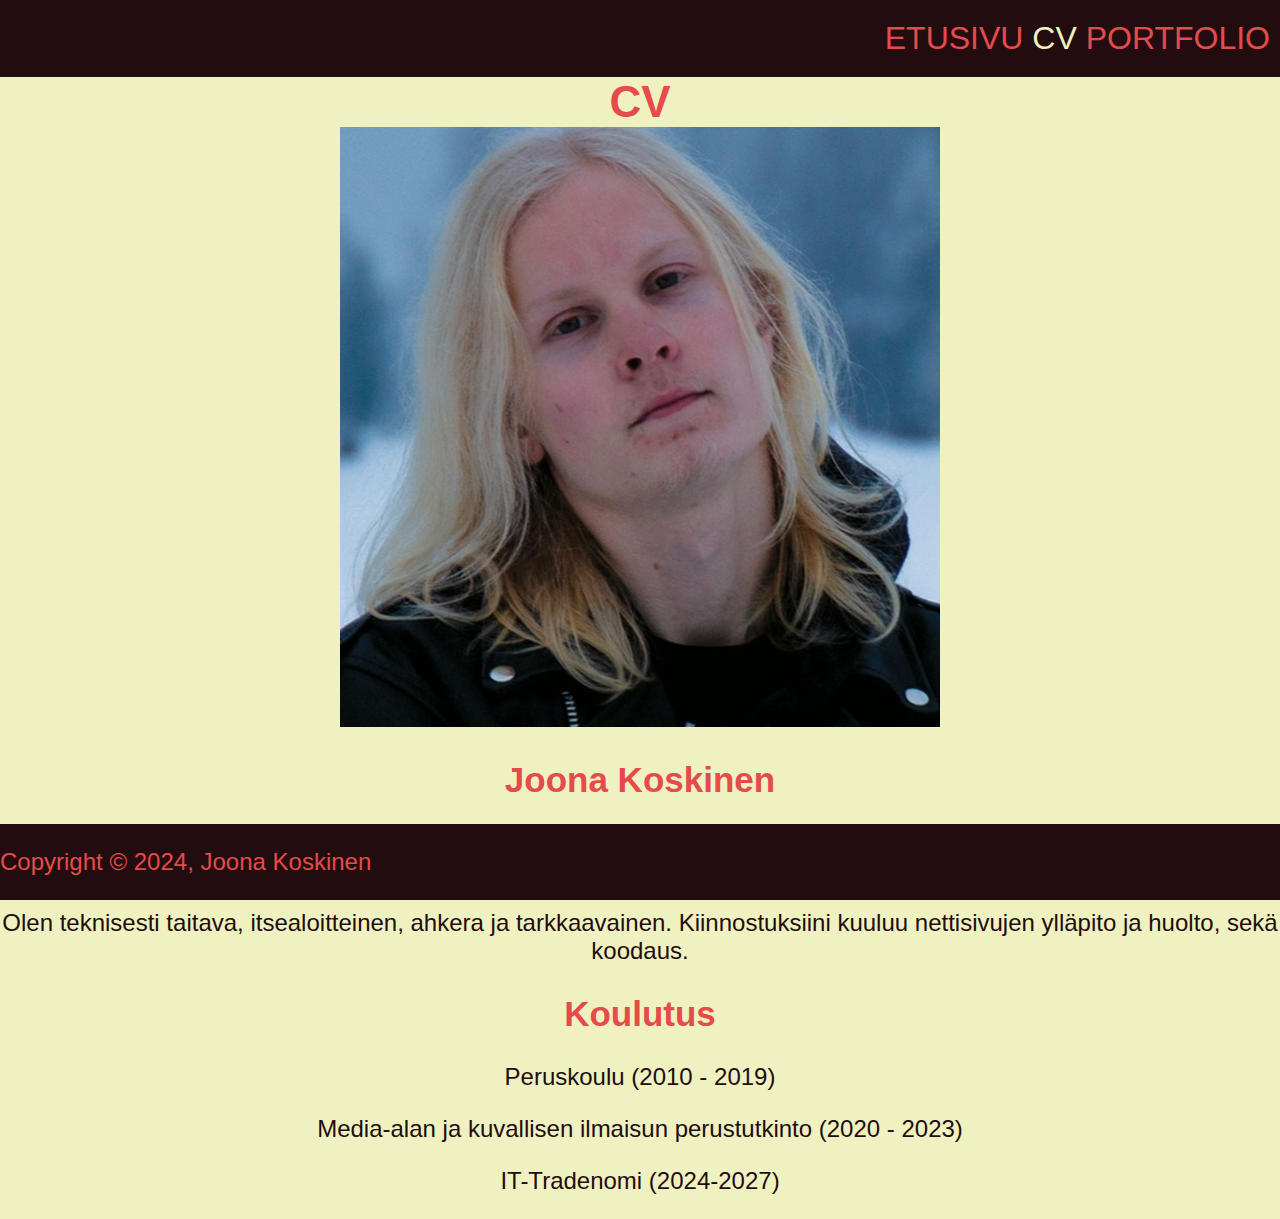
==== cv.html @ 447eb789 "tx" ====
<!DOCTYPE html>
<html lang="en">
<head>
    <meta charset="UTF-8">
    <meta name="viewport" content="width=device-width, initial-scale=1.0">
    <title>CV</title>
    <link rel="stylesheet" href="tyyli.css">
</head>
<body>
    <header>
        <nav>

            <a href="index.html">ETUSIVU</a>
            <a href="cv.html" id="valittu">CV</a>
            <a href="portfolio.html">PORTFOLIO</a>
        </nav>
    </header>
    <h1>CV</h1>
    <section class="cvsisalto" id="sisalto">
        <div>
            <img id="joona" src="kuvat/joona_naama.jpg" alt="joona lähikuva">
        </div>        
        <div>
            <h2>Joona Koskinen</h2>
            <p>Olen media-alalla opiskellut ja IT-tradenomiksi opiskeleva nuori 
                    mies jolla on paljon 
                    innokkuutta työntekoon ja uuden 
                    oppimiseen.</p> 
            <p>Olen teknisesti 
                    taitava, itsealoitteinen, ahkera ja 
                    tarkkaavainen. Kiinnostuksiini 
                    kuuluu nettisivujen ylläpito ja 
                    huolto, sekä koodaus. </p>
            <h2>Koulutus</h2>
            <p>Peruskoulu (2010 - 2019)</p>
            <p>Media-alan ja kuvallisen ilmaisun 
                perustutkinto (2020 - 2023)
                </p>
            <p>IT-Tradenomi (2024-2027)</p>
        </div>
    </section>
    <footer>
        <div>
            <p>Copyright &copy; 2024, Joona Koskinen</p>
        </div>
        
    </footer>
</body>
</html>
---- tyyli.css ----
body{
    color: #230C0F;
    background-color: #EFF2C0;
    margin: 0;
}
h1{
    font-family: "Arial Black", "Arial Bold", sans-serif;font-size: 44px;
    text-align: center;
    color:#E54B4B;
    margin: 0;

}
h2{
    font-family: "Arial Black", "Arial Bold", sans-serif;font-size: 35px;
    text-align: center;
    color:#E54B4B;
}
p{
    font-family: "Century Gothic", sans-serif; font-size: 24px;
    text-align: center;
}
a:link, a:visited {
    color: #E54B4B;
    text-decoration: none;
}
.yla{
    color:#E54B4B;
    font-family: "Arial Black", "Arial Bold", sans-serif;font-size: 44px;
    text-align: center;
}
.ala{
    text-align: center;
    font-family: "Arial Black", "Arial Bold", sans-serif;
}
header{
    background-color: #230C0F;
    padding-top: 10px;
    padding-bottom: 10px;
    text-align: center;
}
nav{
    padding: 10px;
    height: fit-content;
    text-align: right;
    font-family: "Arial Black", "Arial Bold", sans-serif;font-size: 32px;
 
}

#valittu{
    color: #EFF2C0;
}
.cvsisalto{
    
    text-align: center;
    display: block;
}
.joona{
    max-width: 300px;
    align-content: center;
}
footer{
    font-family: "Century Gothic", sans-serif; font-size: 24px;
    background-color: #230C0F;
    text-align: center;
    color: #E54B4B;
    display: flex;
    width: 100%;
    position: absolute;
    bottom: 0;
}
@media screen and (min-width:1200px){
    
}
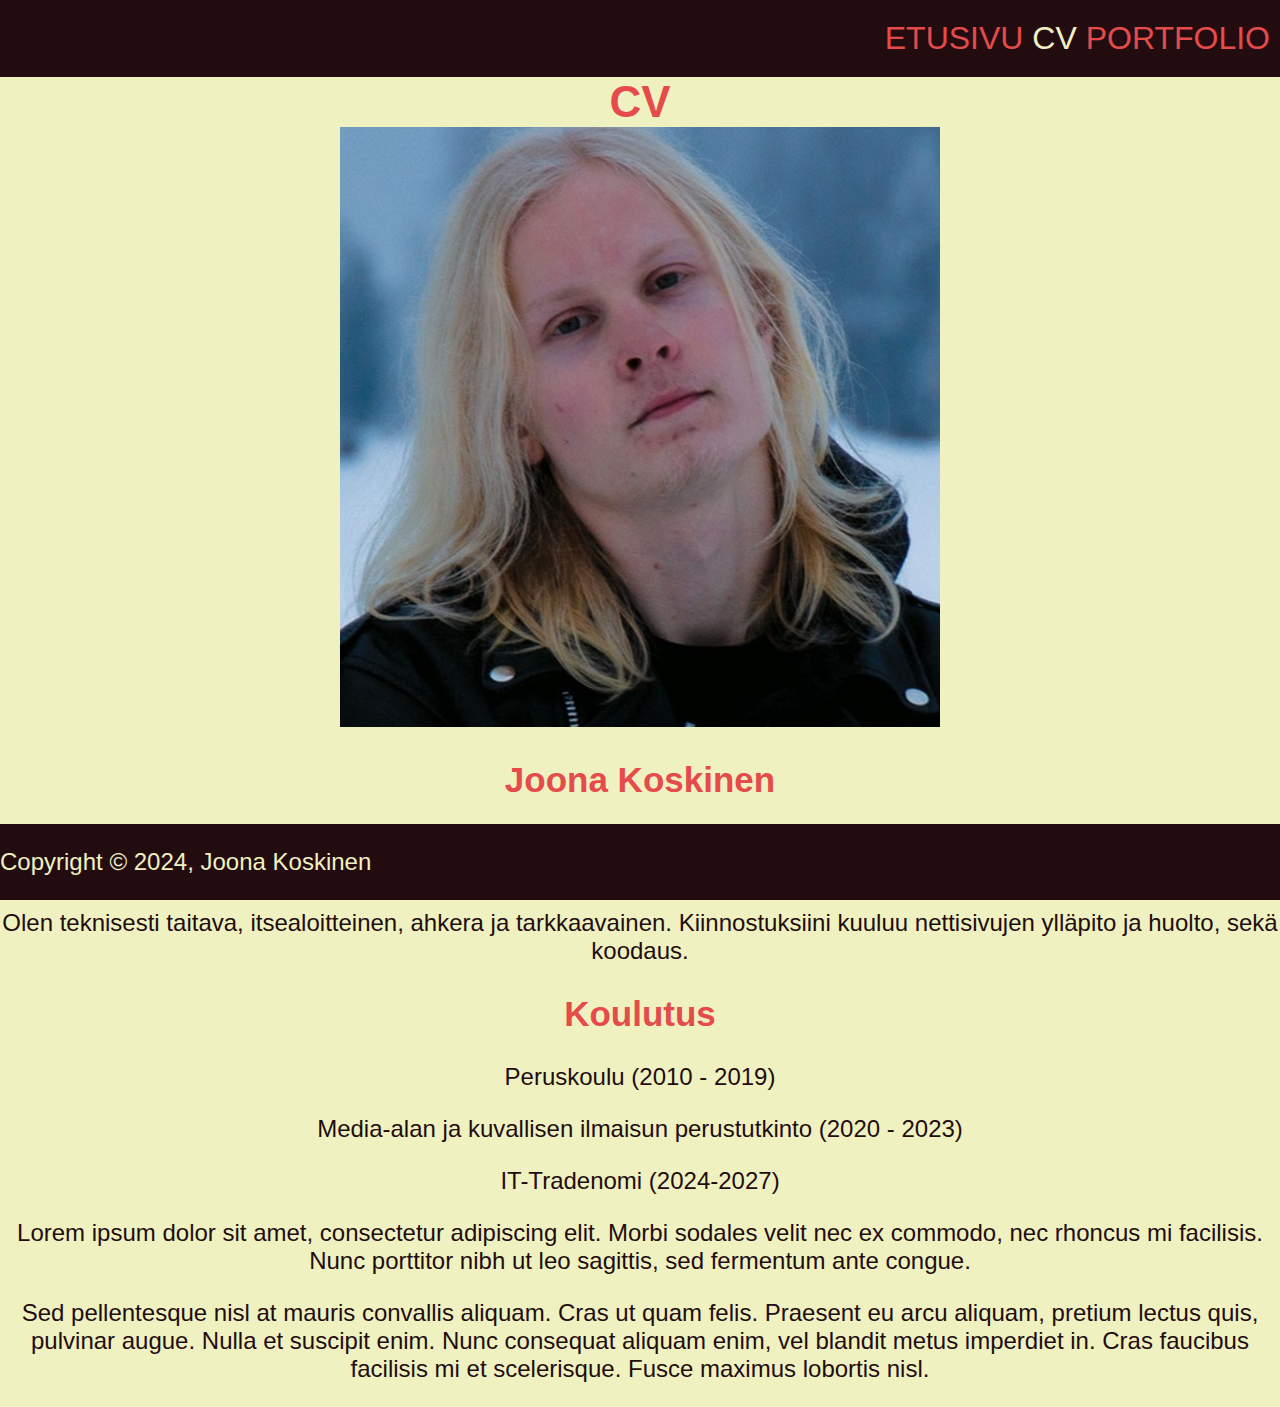
==== commit e8ac8819: "txt" ====
--- a/cv.html
+++ b/cv.html
@@ -37,6 +37,17 @@
                 perustutkinto (2020 - 2023)
                 </p>
             <p>IT-Tradenomi (2024-2027)</p>
+            <p>Lorem ipsum dolor sit amet, consectetur adipiscing elit.
+                Morbi sodales velit nec ex commodo, nec rhoncus mi facilisis.
+                Nunc porttitor nibh ut leo sagittis, sed fermentum ante congue.
+                <p>
+                Sed pellentesque nisl at mauris convallis aliquam. Cras ut quam felis. 
+                Praesent eu arcu aliquam, pretium lectus quis, pulvinar augue. Nulla et suscipit enim. 
+                Nunc consequat aliquam enim, vel blandit metus imperdiet in. 
+                Cras faucibus facilisis mi et scelerisque.
+                Fusce maximus lobortis nisl.    
+                </p>
+                
         </div>
     </section>
     <footer>
--- a/tyyli.css
+++ b/tyyli.css
@@ -61,13 +61,11 @@
 footer{
     font-family: "Century Gothic", sans-serif; font-size: 24px;
     background-color: #230C0F;
+    align-content: center;
     text-align: center;
-    color: #E54B4B;
+    color: #EFF2C0;
     display: flex;
     width: 100%;
-    position: absolute;
     bottom: 0;
-}
-@media screen and (min-width:1200px){
-    
-} +    position: fixed;
+}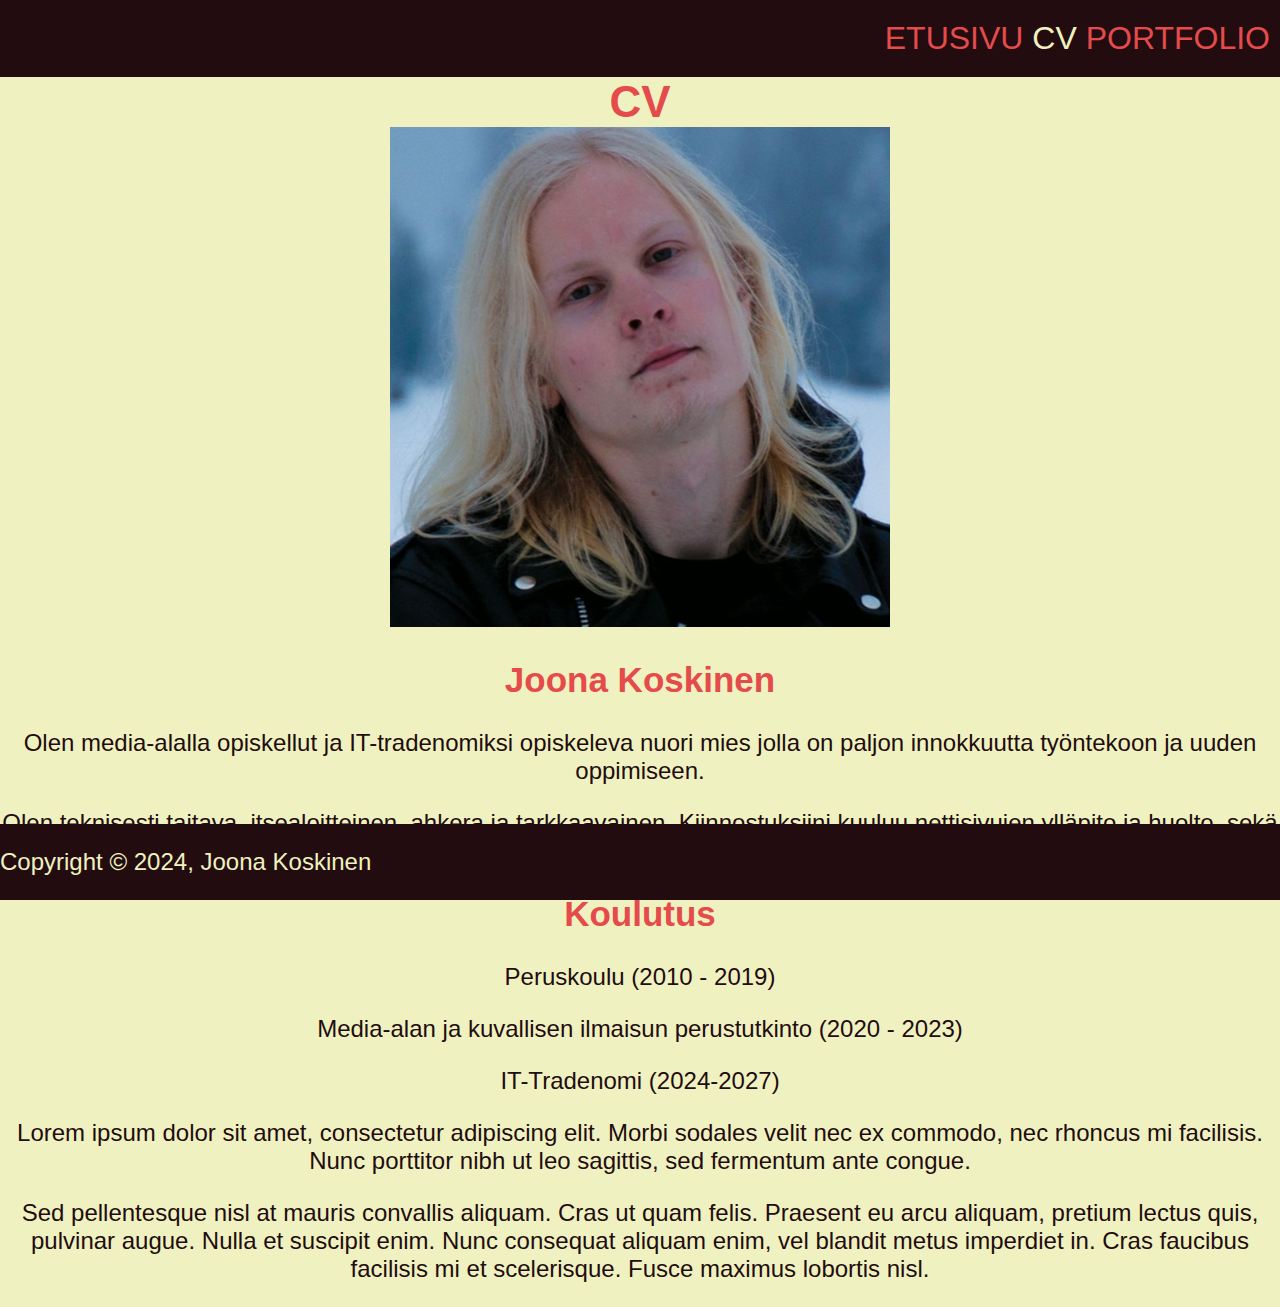
==== commit ec5a6c76: "afasfad" ====
--- a/cv.html
+++ b/cv.html
@@ -18,7 +18,7 @@
     <h1>CV</h1>
     <section class="cvsisalto" id="sisalto">
         <div>
-            <img id="joona" src="kuvat/joona_naama.jpg" alt="joona lähikuva">
+            <img class="joona" src="kuvat/joona_naama.jpg" alt="joona lähikuva">
         </div>        
         <div>
             <h2>Joona Koskinen</h2>
--- a/tyyli.css
+++ b/tyyli.css
@@ -55,17 +55,38 @@
     display: block;
 }
 .joona{
-    max-width: 300px;
-    align-content: center;
+    max-width: 500px;
+    width: 100%;
 }
+
 footer{
     font-family: "Century Gothic", sans-serif; font-size: 24px;
     background-color: #230C0F;
-    align-content: center;
     text-align: center;
     color: #EFF2C0;
     display: flex;
     width: 100%;
     bottom: 0;
     position: fixed;
+}
+@media(max-width: 600px) {
+    #yla {
+        background-image: url(kuvat/kallio_tausta2.jpg);
+        background-size: cover;
+        height: 300px;
+    }
+}
+@media screen and (min-width: 600px) {
+    #yla {
+        background-image: url(kuvat/kallio_tausta2.jpg);
+        background-size: cover;
+        height: 600px;
+    }
+}
+@media screen and (min-width: 1200px) {
+    #yla {
+        background-image: url(kuvat/kallio_tausta2.jpg);
+        background-size: cover;
+        height: 600px;
+    }
 }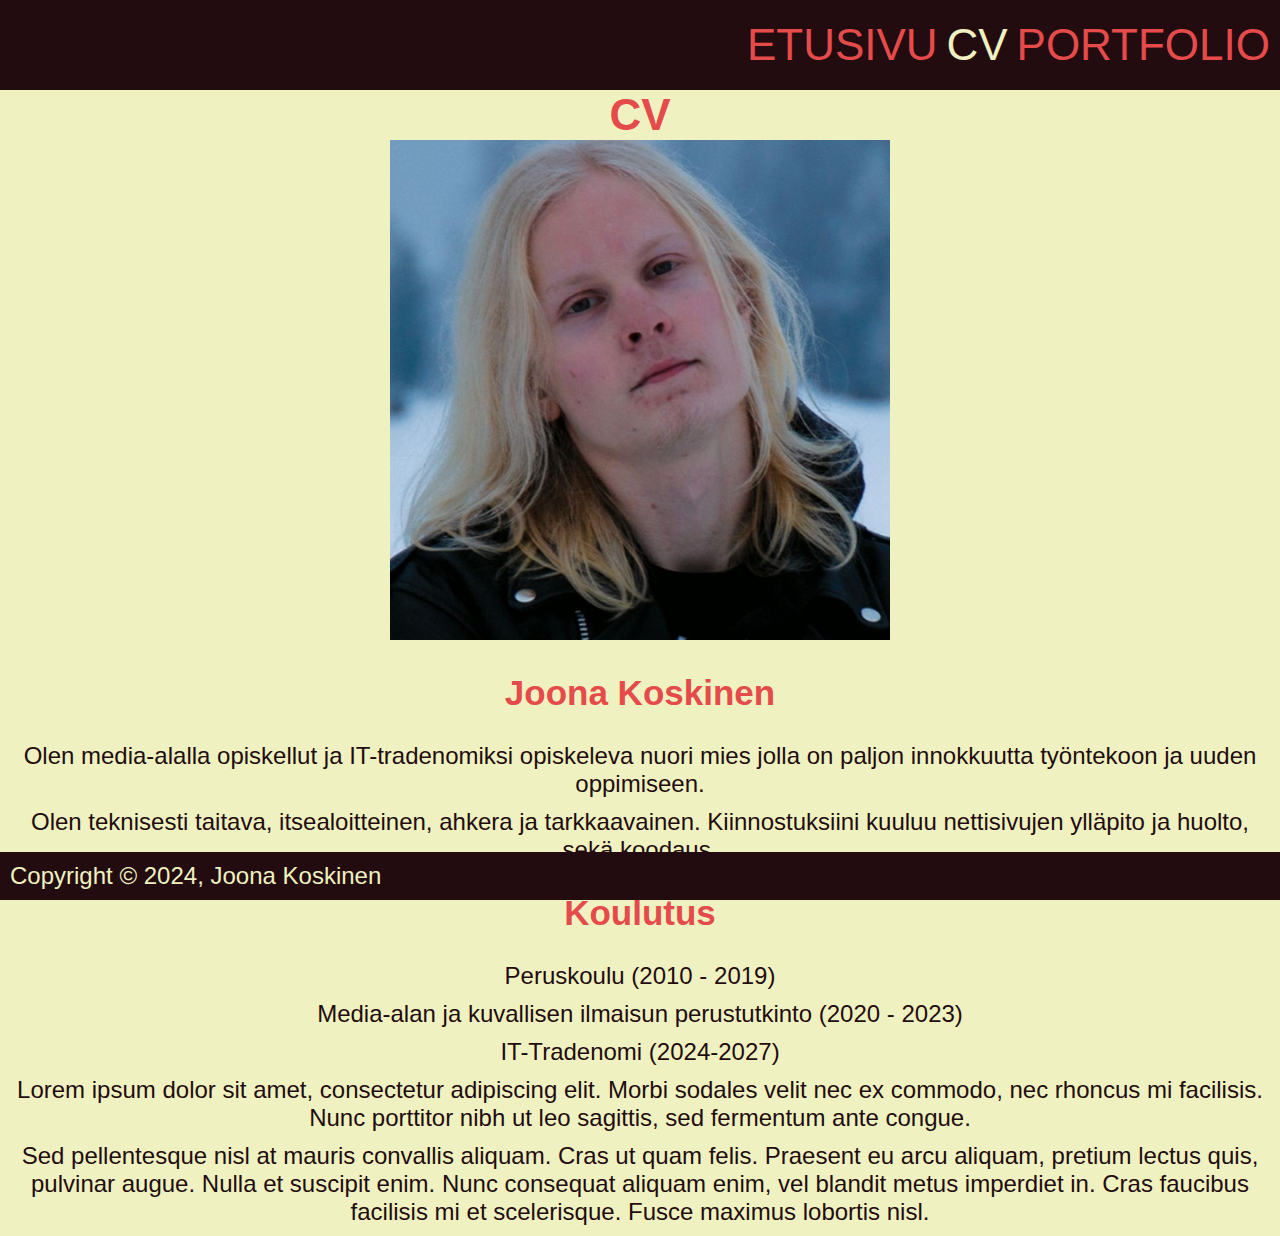
==== commit 358405be: "foofoo" ====
--- a/cv.html
+++ b/cv.html
@@ -51,7 +51,7 @@
         </div>
     </section>
     <footer>
-        <div>
+        <div id="footerdiv">
             <p>Copyright &copy; 2024, Joona Koskinen</p>
         </div>
         
--- a/tyyli.css
+++ b/tyyli.css
@@ -18,8 +18,11 @@
 p{
     font-family: "Century Gothic", sans-serif; font-size: 24px;
     text-align: center;
+    margin: 10px;
+
 }
 a:link, a:visited {
+    font-family: "Arial Black", "Arial Bold", sans-serif;font-size: 44px;
     color: #E54B4B;
     text-decoration: none;
 }
@@ -27,10 +30,17 @@
     color:#E54B4B;
     font-family: "Arial Black", "Arial Bold", sans-serif;font-size: 44px;
     text-align: center;
+    position: relative;
 }
 .ala{
     text-align: center;
     font-family: "Arial Black", "Arial Bold", sans-serif;
+}
+.cv{
+    position: absolute;
+    top: 50%;
+    left: 50%;
+    transform: translate(-50%, -50%);
 }
 header{
     background-color: #230C0F;
@@ -56,28 +66,45 @@
 }
 .joona{
     max-width: 500px;
-    width: 100%;
+    width: 80%;
+}
+.portlink{
+    color: #E54B4B;
+    text-decoration: none;
+    font-family: "Century Gothic", sans-serif; font-size: 24px;
+
 }
 
 footer{
     font-family: "Century Gothic", sans-serif; font-size: 24px;
     background-color: #230C0F;
-    text-align: center;
     color: #EFF2C0;
     display: flex;
     width: 100%;
     bottom: 0;
     position: fixed;
 }
+.footerdiv{
+    text-align: center;
+}
 @media(max-width: 600px) {
     #yla {
         background-image: url(kuvat/kallio_tausta2.jpg);
         background-size: cover;
-        height: 300px;
+        height: 400px;
+    }
+    #ala {
+        background-image: url(kuvat/kallio_tausta2.jpg);
+        background-size: cover;
+        height: 400px;
     }
 }
 @media screen and (min-width: 600px) {
     #yla {
+        background-image: url(kuvat/kallio_tausta2.jpg);
+        background-size: cover;
+        height: 600px;
+    }#ala {
         background-image: url(kuvat/kallio_tausta2.jpg);
         background-size: cover;
         height: 600px;
@@ -89,4 +116,9 @@
         background-size: cover;
         height: 600px;
     }
+    #ala {
+        background-image: url(kuvat/kallio_tausta2.jpg);
+        background-size: cover;
+        height: 600px;
+    }
 }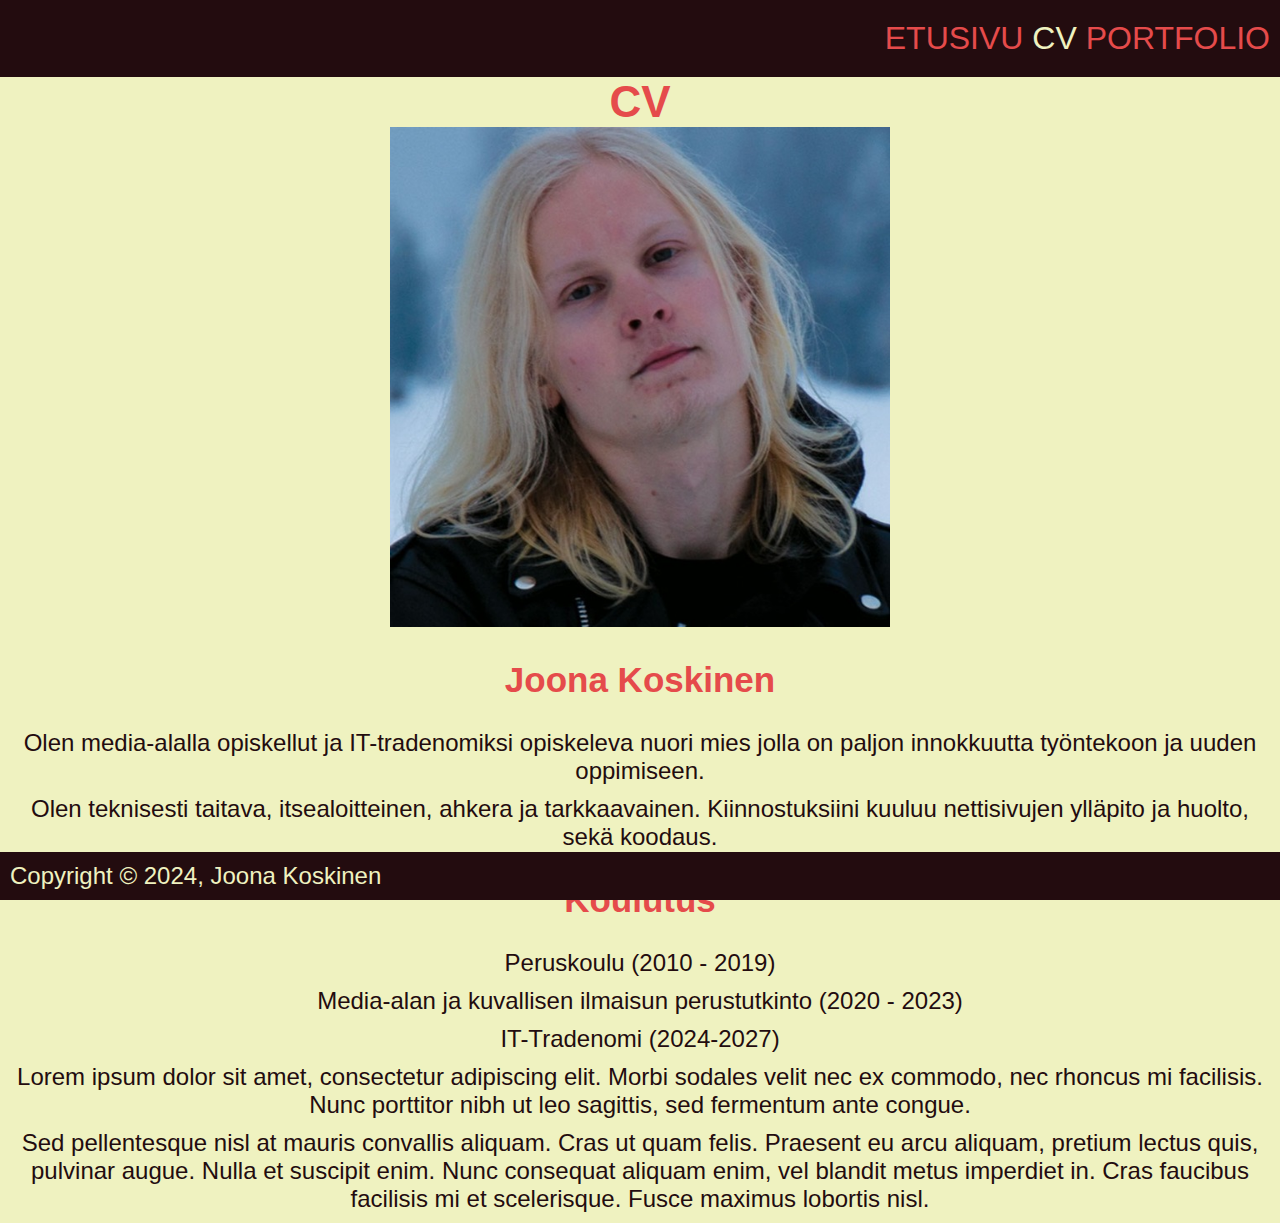
==== commit e19131b1: "txtte" ====
--- a/tyyli.css
+++ b/tyyli.css
@@ -21,8 +21,11 @@
     margin: 10px;
 
 }
+.portlink{
+    font-family: "Century Gothic", sans-serif; font-size: 24px;
+    text-align: center;
+}
 a:link, a:visited {
-    font-family: "Arial Black", "Arial Bold", sans-serif;font-size: 44px;
     color: #E54B4B;
     text-decoration: none;
 }
@@ -84,8 +87,8 @@
     bottom: 0;
     position: fixed;
 }
-.footerdiv{
-    text-align: center;
+.pohja{
+    margin-bottom: 50px;
 }
 @media(max-width: 600px) {
     #yla {
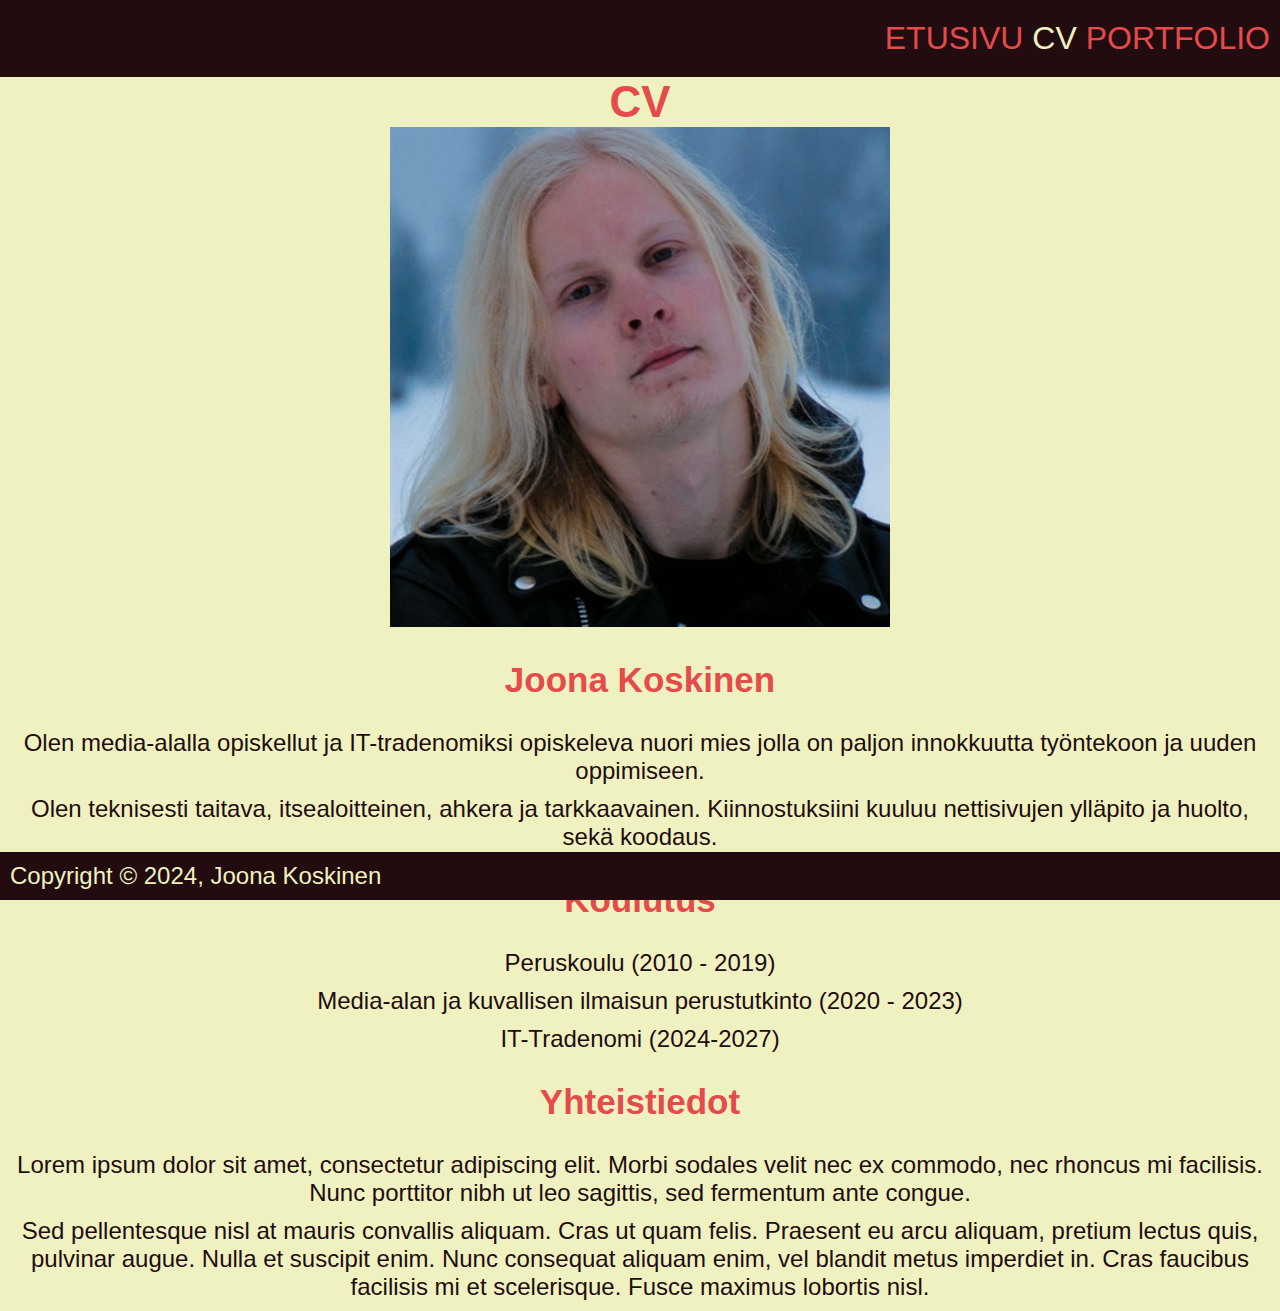
==== commit 768b9cd9: "yht" ====
--- a/cv.html
+++ b/cv.html
@@ -37,6 +37,7 @@
                 perustutkinto (2020 - 2023)
                 </p>
             <p>IT-Tradenomi (2024-2027)</p>
+            <h2>Yhteistiedot</h2>
             <p>Lorem ipsum dolor sit amet, consectetur adipiscing elit.
                 Morbi sodales velit nec ex commodo, nec rhoncus mi facilisis.
                 Nunc porttitor nibh ut leo sagittis, sed fermentum ante congue.
--- a/tyyli.css
+++ b/tyyli.css
@@ -21,10 +21,7 @@
     margin: 10px;
 
 }
-.portlink{
-    font-family: "Century Gothic", sans-serif; font-size: 24px;
-    text-align: center;
-}
+
 a:link, a:visited {
     color: #E54B4B;
     text-decoration: none;
@@ -33,17 +30,14 @@
     color:#E54B4B;
     font-family: "Arial Black", "Arial Bold", sans-serif;font-size: 44px;
     text-align: center;
-    position: relative;
+    position: absolute;
 }
 .ala{
     text-align: center;
     font-family: "Arial Black", "Arial Bold", sans-serif;
 }
 .cv{
-    position: absolute;
-    top: 50%;
-    left: 50%;
-    transform: translate(-50%, -50%);
+    padding-top: 100px;
 }
 header{
     background-color: #230C0F;
@@ -67,7 +61,13 @@
     text-align: center;
     display: block;
 }
+/*kuvat */
 .joona{
+    max-width: 500px;
+    width: 80%;
+
+}
+.marko{
     max-width: 500px;
     width: 80%;
 }
@@ -94,6 +94,29 @@
     #yla {
         background-image: url(kuvat/kallio_tausta2.jpg);
         background-size: cover;
+        height: 300px;
+    }
+    #ala {
+        background-image: url(kuvat/kallio_tausta2.jpg);
+        background-size: cover;
+        height: 300px;
+    }
+}
+@media screen and (min-width: 600px) {
+    #yla {
+        background-image: url(kuvat/kallio_tausta2.jpg);
+        background-size: cover;
+        height: 400px;
+    }#ala {
+        background-image: url(kuvat/kallio_tausta2.jpg);
+        background-size: cover;
+        height: 400px;
+    }
+}
+@media screen and (min-width: 1200px) {
+    #yla {
+        background-image: url(kuvat/kallio_tausta2.jpg);
+        background-size: cover;
         height: 400px;
     }
     #ala {
@@ -101,27 +124,4 @@
         background-size: cover;
         height: 400px;
     }
-}
-@media screen and (min-width: 600px) {
-    #yla {
-        background-image: url(kuvat/kallio_tausta2.jpg);
-        background-size: cover;
-        height: 600px;
-    }#ala {
-        background-image: url(kuvat/kallio_tausta2.jpg);
-        background-size: cover;
-        height: 600px;
-    }
-}
-@media screen and (min-width: 1200px) {
-    #yla {
-        background-image: url(kuvat/kallio_tausta2.jpg);
-        background-size: cover;
-        height: 600px;
-    }
-    #ala {
-        background-image: url(kuvat/kallio_tausta2.jpg);
-        background-size: cover;
-        height: 600px;
-    }
 }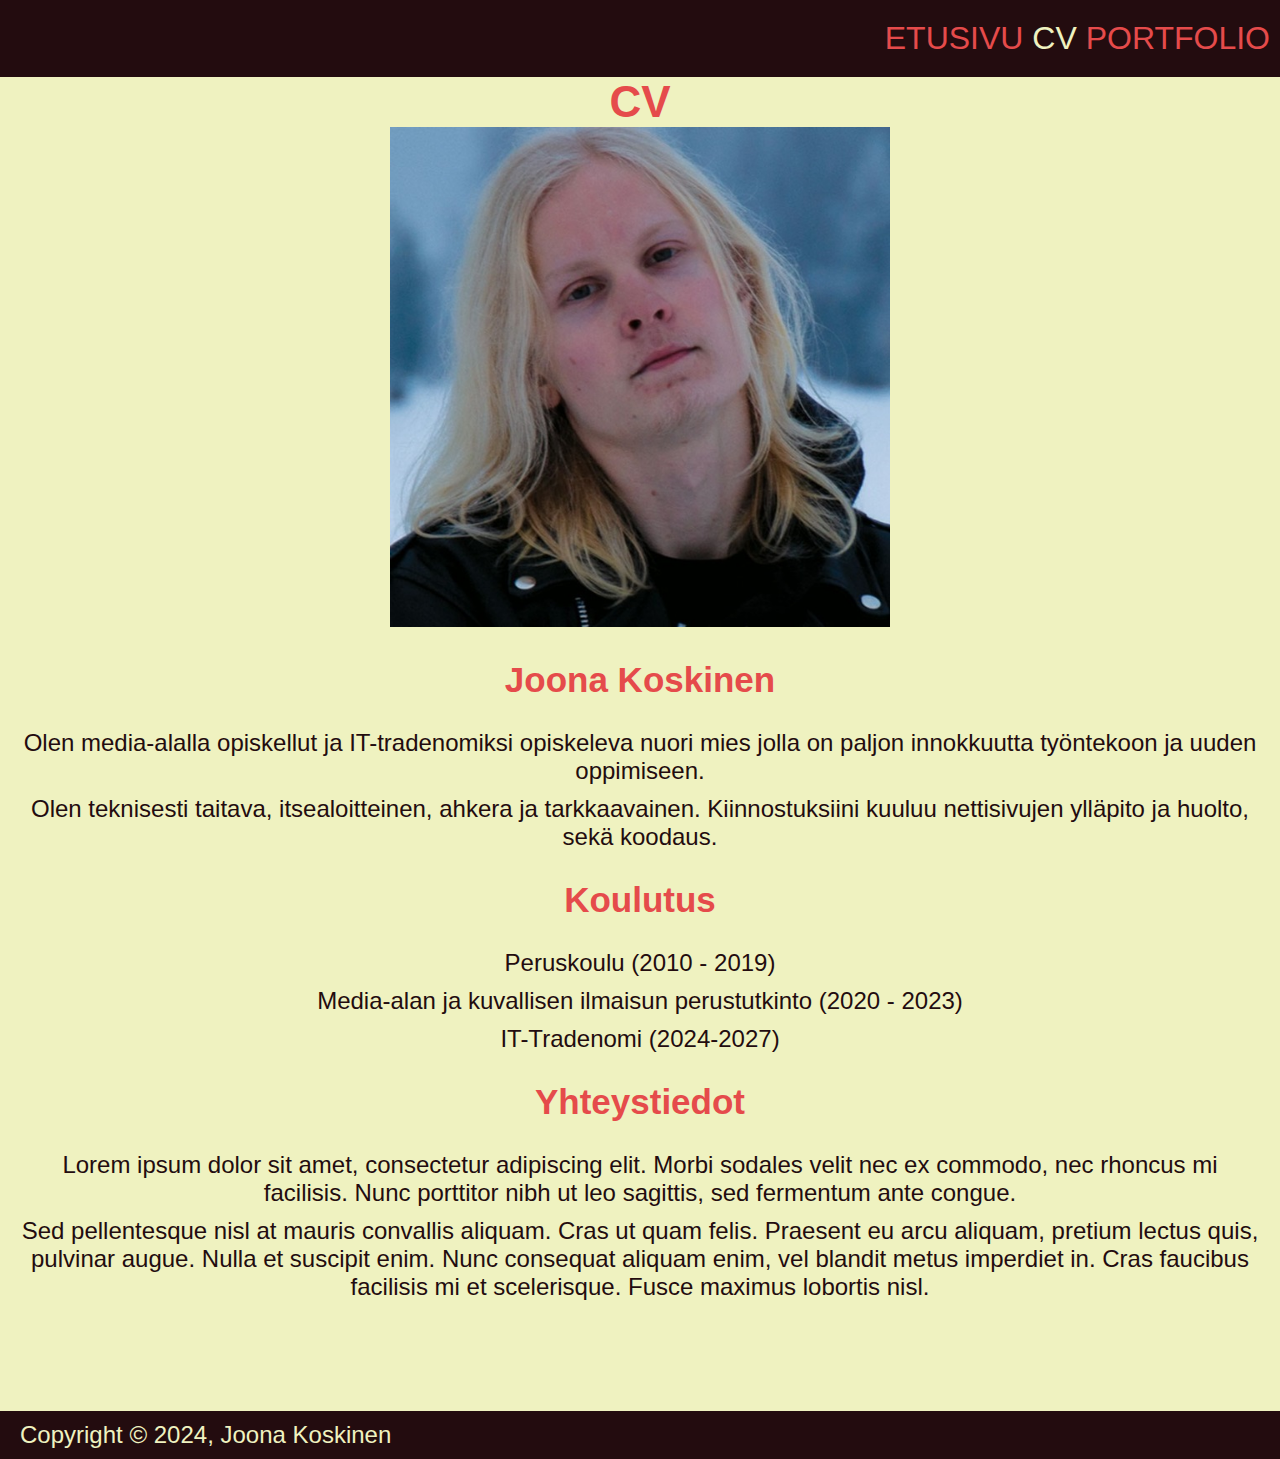
==== commit 541f1b68: "sc" ====
--- a/cv.html
+++ b/cv.html
@@ -37,7 +37,7 @@
                 perustutkinto (2020 - 2023)
                 </p>
             <p>IT-Tradenomi (2024-2027)</p>
-            <h2>Yhteistiedot</h2>
+            <h2>Yhteystiedot</h2>
             <p>Lorem ipsum dolor sit amet, consectetur adipiscing elit.
                 Morbi sodales velit nec ex commodo, nec rhoncus mi facilisis.
                 Nunc porttitor nibh ut leo sagittis, sed fermentum ante congue.
--- a/tyyli.css
+++ b/tyyli.css
@@ -2,6 +2,7 @@
     color: #230C0F;
     background-color: #EFF2C0;
     margin: 0;
+
 }
 h1{
     font-family: "Arial Black", "Arial Bold", sans-serif;font-size: 44px;
@@ -19,6 +20,8 @@
     font-family: "Century Gothic", sans-serif; font-size: 24px;
     text-align: center;
     margin: 10px;
+    padding-left: 10px;
+    padding-right: 10px;
 
 }
 
@@ -26,6 +29,7 @@
     color: #E54B4B;
     text-decoration: none;
 }
+/*etusivu */
 .yla{
     color:#E54B4B;
     font-family: "Arial Black", "Arial Bold", sans-serif;font-size: 44px;
@@ -36,9 +40,9 @@
     text-align: center;
     font-family: "Arial Black", "Arial Bold", sans-serif;
 }
-.cv{
-    padding-top: 100px;
-}
+
+
+
 header{
     background-color: #230C0F;
     padding-top: 10px;
@@ -52,7 +56,6 @@
     font-family: "Arial Black", "Arial Bold", sans-serif;font-size: 32px;
  
 }
-
 #valittu{
     color: #EFF2C0;
 }
@@ -60,7 +63,10 @@
     
     text-align: center;
     display: block;
+    padding-bottom: 100px;
 }
+
+
 /*kuvat */
 .joona{
     max-width: 500px;
@@ -71,12 +77,20 @@
     max-width: 500px;
     width: 80%;
 }
+
+
+/* portfolio*/
 .portlink{
     color: #E54B4B;
     text-decoration: none;
     font-family: "Century Gothic", sans-serif; font-size: 24px;
 
 }
+.portsisa{
+    text-align: center;
+    display: block;
+}
+
 
 footer{
     font-family: "Century Gothic", sans-serif; font-size: 24px;
@@ -85,35 +99,10 @@
     display: flex;
     width: 100%;
     bottom: 0;
-    position: fixed;
+    position: static;
 }
-.pohja{
-    margin-bottom: 50px;
-}
+
 @media(max-width: 600px) {
-    #yla {
-        background-image: url(kuvat/kallio_tausta2.jpg);
-        background-size: cover;
-        height: 300px;
-    }
-    #ala {
-        background-image: url(kuvat/kallio_tausta2.jpg);
-        background-size: cover;
-        height: 300px;
-    }
-}
-@media screen and (min-width: 600px) {
-    #yla {
-        background-image: url(kuvat/kallio_tausta2.jpg);
-        background-size: cover;
-        height: 400px;
-    }#ala {
-        background-image: url(kuvat/kallio_tausta2.jpg);
-        background-size: cover;
-        height: 400px;
-    }
-}
-@media screen and (min-width: 1200px) {
     #yla {
         background-image: url(kuvat/kallio_tausta2.jpg);
         background-size: cover;
@@ -124,4 +113,50 @@
         background-size: cover;
         height: 400px;
     }
+    #marko{
+        max-width: 300px;
+        width: 100%;
+    }
+    #cv{
+        padding-top: 150px;
+    }
+    #ala{
+        padding-top: 150px;
+    }
+}
+@media screen and (min-width: 600px) {
+    #yla {
+        background-image: url(kuvat/kallio_tausta2.jpg);
+        background-size: cover;
+        height: 450px;
+    }#ala {
+        background-image: url(kuvat/kallio_tausta2.jpg);
+        background-size: cover;
+        height: 450px;
+    }
+    #cv{
+        padding-top: 180px;
+    }
+    #ala{
+        padding-top: 180px;
+    }
+}
+@media screen and (min-width: 1200px) {
+    #yla {
+        background-image: url(kuvat/kallio_tausta2.jpg);
+        background-size: cover;
+        height: 450px;
+    }
+    #ala {
+        background-image: url(kuvat/kallio_tausta2.jpg);
+        background-size: cover;
+        height: 450px;
+    }
+    #cv{
+        padding-top: 180px;
+    }
+    #ala{
+
+        padding-top: 180px;
+    }
 }